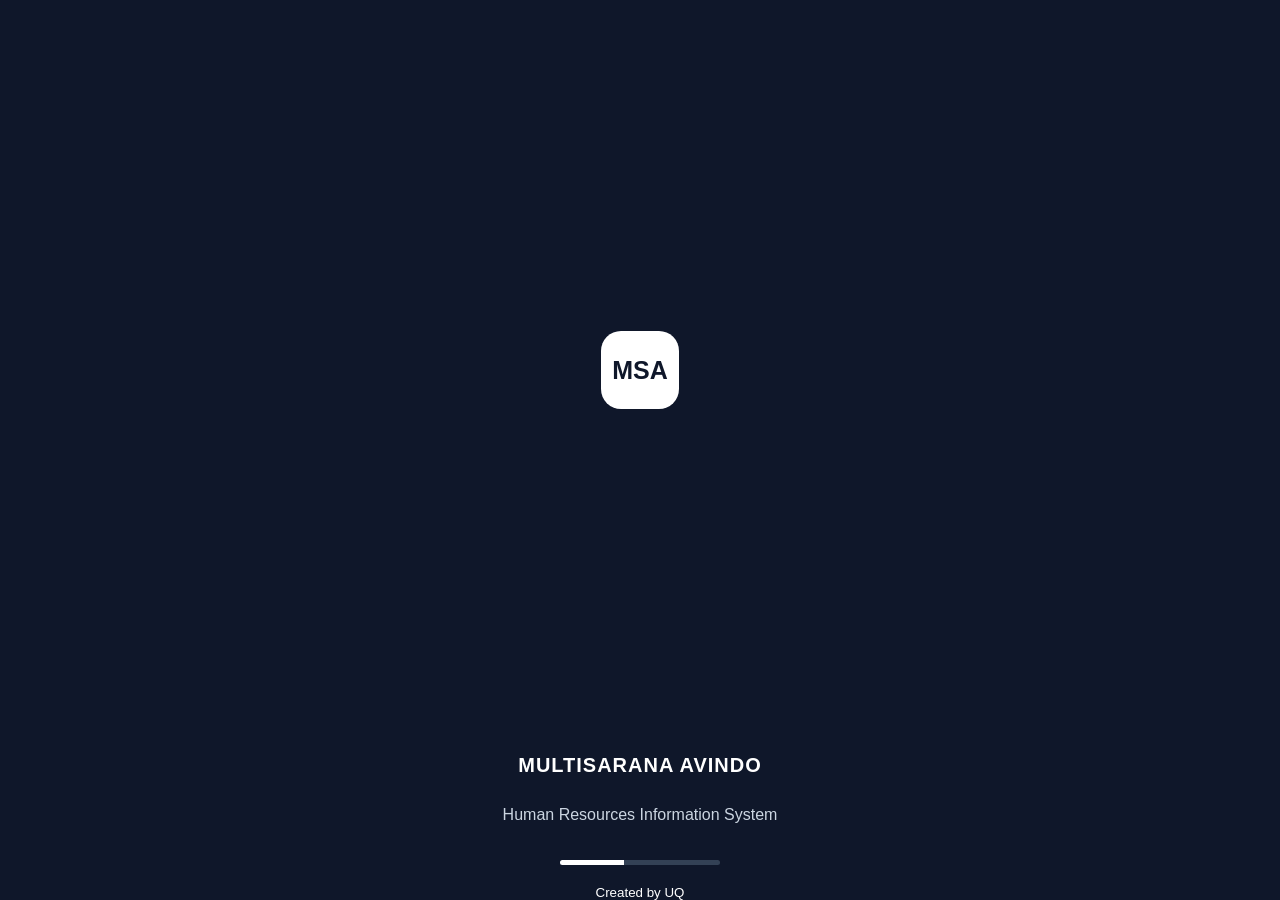
==== index.html @ 0563bf7d "Add files via upload" ====
<!doctype html>
<html lang="id">
<head>
  <meta charset="utf-8">
  <meta name="viewport" content="width=device-width,initial-scale=1">
  <meta name="theme-color" content="#0f172a">
  <meta name="description" content="MULTISARANA AVINDO HRIS">
  <link rel="manifest" href="manifest.json">
  <link rel="stylesheet" href="css/app.css">
  <title>MSA HRIS</title>
</head>
<body>
  <div id="app">
    <div class="splash">
      <div class="logo-mark">MSA</div>
      <h1>MULTISARANA AVINDO</h1>
      <p>Human Resources Information System</p>
      <div class="loader"></div>
      <small>Created by UQ</small>
    </div>
  </div>
  <script src="js/config.js"></script>
  <script src="js/api.js"></script>
  <script src="js/auth.js"></script>
  <script src="js/app.js"></script>
</body>
</html>
---- css/app.css ----
*{box-sizing:border-box}body{margin:0;font-family:Inter,Arial,sans-serif;background:#f1f5f9;color:#0f172a}button,input,select,textarea{font:inherit}.hidden{display:none!important}.splash,.login-page{min-height:100vh;display:flex;align-items:center;justify-content:center}.splash{flex-direction:column;background:#0f172a;color:#fff;text-align:center}.splash h1{font-size:20px;letter-spacing:1px}.splash p{color:#cbd5e1}.logo-mark{width:78px;height:78px;border-radius:20px;background:#fff;color:#0f172a;display:flex;align-items:center;justify-content:center;font-weight:900;font-size:25px;margin:auto}.logo-mark.small{width:42px;height:42px;border-radius:12px;font-size:13px}.loader{width:160px;height:5px;background:#334155;border-radius:99px;overflow:hidden;margin:20px}.loader:after{content:"";display:block;height:100%;width:40%;background:#fff;animation:load 1.1s infinite}@keyframes load{to{transform:translateX(250%)}}.login-page{background:linear-gradient(135deg,#0f172a,#1e293b)}.login-card{width:min(430px,92vw);background:#fff;padding:36px;border-radius:22px;box-shadow:0 20px 60px #0004;text-align:center}.login-card h1{font-size:20px;margin:14px 0 4px}.muted{color:#64748b}.login-card form{text-align:left;margin-top:26px}.login-card label{display:block;font-size:13px;font-weight:700;margin:14px 0 7px}.login-card input{width:100%;padding:13px;border:1px solid #cbd5e1;border-radius:10px;outline:none}.login-card input:focus{border-color:#0f172a}.btn{border:0;border-radius:10px;padding:12px 16px;cursor:pointer;font-weight:700}.btn.primary{background:#0f172a;color:#fff}.btn.full{width:100%;margin-top:20px}.btn.ghost{background:#e2e8f0;color:#0f172a}.message{min-height:20px;color:#b91c1c;margin-top:12px;font-size:13px}.status{margin-top:20px;font-size:12px;color:#64748b}.login-card footer{margin-top:28px;font-size:11px;color:#94a3b8}.app-shell{display:flex;min-height:100vh}.sidebar{width:250px;background:#0f172a;color:#fff;padding:20px;display:flex;flex-direction:column}.brand{display:flex;align-items:center;gap:12px;margin-bottom:35px}.brand strong{display:block}.brand small{color:#94a3b8}.sidebar nav{display:grid;gap:7px}.sidebar nav a{color:#cbd5e1;text-decoration:none;padding:12px;border-radius:10px}.sidebar nav a:hover,.sidebar nav a.active{background:#1e293b;color:#fff}.sidebar-bottom{margin-top:auto}.sidebar-bottom small{display:block;text-align:center;color:#64748b;margin-top:15px}.main{flex:1;min-width:0}.topbar{height:80px;background:#fff;border-bottom:1px solid #e2e8f0;display:flex;align-items:center;justify-content:space-between;padding:0 30px}.topbar h2{margin:0 0 4px}.status-pill{display:inline-block;font-size:11px;padding:4px 8px;border-radius:99px;background:#e2e8f0;color:#475569}.status-pill.online{background:#dcfce7;color:#166534}.status-pill.offline{background:#fee2e2;color:#991b1b}.page{padding:30px}.cards{display:grid;grid-template-columns:repeat(4,1fr);gap:18px}.stat{background:#fff;border-radius:16px;padding:22px;box-shadow:0 6px 25px #0f172a08}.stat span{display:block;color:#64748b;font-size:13px}.stat b{display:block;font-size:32px;margin-top:8px}.panel{background:#fff;border-radius:16px;padding:24px;margin-top:20px;box-shadow:0 6px 25px #0f172a08}.panel-head{display:flex;justify-content:space-between}.workflow{display:flex;align-items:center;justify-content:space-between;gap:10px;margin-top:20px}.workflow>div:not(.arrow){display:flex;flex-direction:column;align-items:center;text-align:center;gap:5px}.workflow span{width:42px;height:42px;border-radius:50%;background:#0f172a;color:#fff;display:flex;align-items:center;justify-content:center;font-weight:800}.workflow small{color:#64748b}.arrow{font-size:28px;color:#94a3b8}@media(max-width:900px){.cards{grid-template-columns:repeat(2,1fr)}.sidebar{width:210px}}@media(max-width:650px){.app-shell{display:block}.sidebar{width:100%;height:auto}.sidebar nav{grid-template-columns:repeat(3,1fr)}.sidebar-bottom{display:none}.topbar{padding:15px 18px}.page{padding:18px}.cards{grid-template-columns:1fr 1fr}.workflow{overflow:auto;justify-content:flex-start}.workflow .arrow{display:none}.workflow>div:not(.arrow){min-width:110px}.stat b{font-size:25px}}
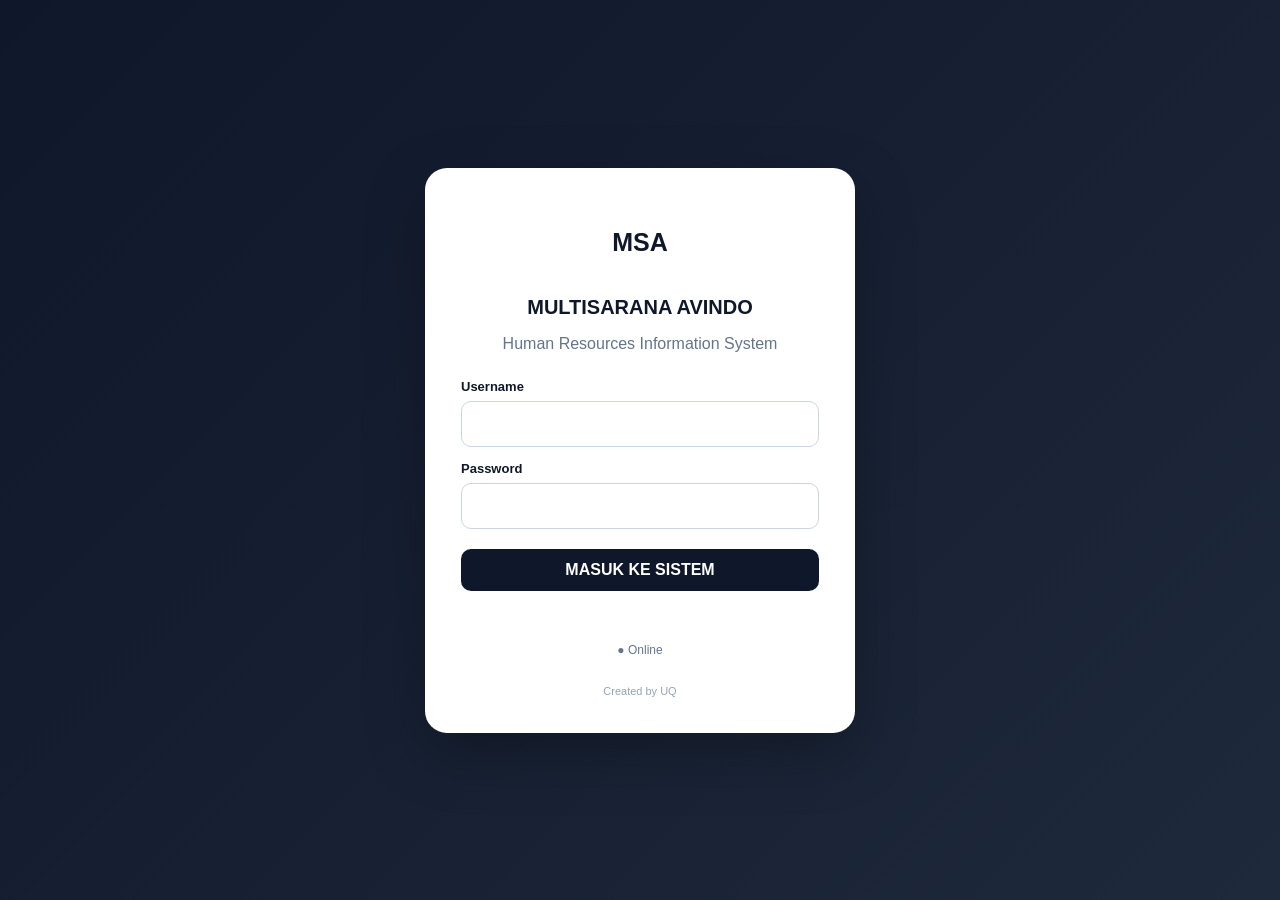
==== commit e275e111: "Update index.html" ====
--- a/index.html
+++ b/index.html
@@ -5,6 +5,7 @@
   <meta name="viewport" content="width=device-width,initial-scale=1">
   <meta name="theme-color" content="#0f172a">
   <meta name="description" content="MULTISARANA AVINDO HRIS">
+  <link rel="icon" href="data:,">
   <link rel="manifest" href="manifest.json">
   <link rel="stylesheet" href="css/app.css">
   <title>MSA HRIS</title>
@@ -16,12 +17,37 @@
       <h1>MULTISARANA AVINDO</h1>
       <p>Human Resources Information System</p>
       <div class="loader"></div>
+      <small id="splashStatus">Memeriksa sesi...</small>
       <small>Created by UQ</small>
     </div>
   </div>
+
   <script src="js/config.js"></script>
-  <script src="js/api.js"></script>
   <script src="js/auth.js"></script>
-  <script src="js/app.js"></script>
+  <script>
+    if ('serviceWorker' in navigator) {
+      navigator.serviceWorker.register('sw.js').catch(console.error);
+    }
+
+    (function routeEntry() {
+      const statusEl = document.getElementById('splashStatus');
+      try {
+        const session = typeof getSession === 'function' ? getSession() : null;
+        const target = session && session.token ? 'dashboard.html' : 'login.html';
+        if (statusEl) {
+          statusEl.textContent = session && session.token
+            ? 'Mengalihkan ke Dashboard...'
+            : 'Mengalihkan ke halaman Login...';
+        }
+        location.replace(target);
+      } catch (err) {
+        console.error(err);
+        if (statusEl) {
+          statusEl.textContent = 'Mengalihkan ke halaman Login...';
+        }
+        location.replace('login.html');
+      }
+    })();
+  </script>
 </body>
 </html>
--- a/css/app.css
+++ b/css/app.css
@@ -1 +1,3 @@
 *{box-sizing:border-box}body{margin:0;font-family:Inter,Arial,sans-serif;background:#f1f5f9;color:#0f172a}button,input,select,textarea{font:inherit}.hidden{display:none!important}.splash,.login-page{min-height:100vh;display:flex;align-items:center;justify-content:center}.splash{flex-direction:column;background:#0f172a;color:#fff;text-align:center}.splash h1{font-size:20px;letter-spacing:1px}.splash p{color:#cbd5e1}.logo-mark{width:78px;height:78px;border-radius:20px;background:#fff;color:#0f172a;display:flex;align-items:center;justify-content:center;font-weight:900;font-size:25px;margin:auto}.logo-mark.small{width:42px;height:42px;border-radius:12px;font-size:13px}.loader{width:160px;height:5px;background:#334155;border-radius:99px;overflow:hidden;margin:20px}.loader:after{content:"";display:block;height:100%;width:40%;background:#fff;animation:load 1.1s infinite}@keyframes load{to{transform:translateX(250%)}}.login-page{background:linear-gradient(135deg,#0f172a,#1e293b)}.login-card{width:min(430px,92vw);background:#fff;padding:36px;border-radius:22px;box-shadow:0 20px 60px #0004;text-align:center}.login-card h1{font-size:20px;margin:14px 0 4px}.muted{color:#64748b}.login-card form{text-align:left;margin-top:26px}.login-card label{display:block;font-size:13px;font-weight:700;margin:14px 0 7px}.login-card input{width:100%;padding:13px;border:1px solid #cbd5e1;border-radius:10px;outline:none}.login-card input:focus{border-color:#0f172a}.btn{border:0;border-radius:10px;padding:12px 16px;cursor:pointer;font-weight:700}.btn.primary{background:#0f172a;color:#fff}.btn.full{width:100%;margin-top:20px}.btn.ghost{background:#e2e8f0;color:#0f172a}.message{min-height:20px;color:#b91c1c;margin-top:12px;font-size:13px}.status{margin-top:20px;font-size:12px;color:#64748b}.login-card footer{margin-top:28px;font-size:11px;color:#94a3b8}.app-shell{display:flex;min-height:100vh}.sidebar{width:250px;background:#0f172a;color:#fff;padding:20px;display:flex;flex-direction:column}.brand{display:flex;align-items:center;gap:12px;margin-bottom:35px}.brand strong{display:block}.brand small{color:#94a3b8}.sidebar nav{display:grid;gap:7px}.sidebar nav a{color:#cbd5e1;text-decoration:none;padding:12px;border-radius:10px}.sidebar nav a:hover,.sidebar nav a.active{background:#1e293b;color:#fff}.sidebar-bottom{margin-top:auto}.sidebar-bottom small{display:block;text-align:center;color:#64748b;margin-top:15px}.main{flex:1;min-width:0}.topbar{height:80px;background:#fff;border-bottom:1px solid #e2e8f0;display:flex;align-items:center;justify-content:space-between;padding:0 30px}.topbar h2{margin:0 0 4px}.status-pill{display:inline-block;font-size:11px;padding:4px 8px;border-radius:99px;background:#e2e8f0;color:#475569}.status-pill.online{background:#dcfce7;color:#166534}.status-pill.offline{background:#fee2e2;color:#991b1b}.page{padding:30px}.cards{display:grid;grid-template-columns:repeat(4,1fr);gap:18px}.stat{background:#fff;border-radius:16px;padding:22px;box-shadow:0 6px 25px #0f172a08}.stat span{display:block;color:#64748b;font-size:13px}.stat b{display:block;font-size:32px;margin-top:8px}.panel{background:#fff;border-radius:16px;padding:24px;margin-top:20px;box-shadow:0 6px 25px #0f172a08}.panel-head{display:flex;justify-content:space-between}.workflow{display:flex;align-items:center;justify-content:space-between;gap:10px;margin-top:20px}.workflow>div:not(.arrow){display:flex;flex-direction:column;align-items:center;text-align:center;gap:5px}.workflow span{width:42px;height:42px;border-radius:50%;background:#0f172a;color:#fff;display:flex;align-items:center;justify-content:center;font-weight:800}.workflow small{color:#64748b}.arrow{font-size:28px;color:#94a3b8}@media(max-width:900px){.cards{grid-template-columns:repeat(2,1fr)}.sidebar{width:210px}}@media(max-width:650px){.app-shell{display:block}.sidebar{width:100%;height:auto}.sidebar nav{grid-template-columns:repeat(3,1fr)}.sidebar-bottom{display:none}.topbar{padding:15px 18px}.page{padding:18px}.cards{grid-template-columns:1fr 1fr}.workflow{overflow:auto;justify-content:flex-start}.workflow .arrow{display:none}.workflow>div:not(.arrow){min-width:110px}.stat b{font-size:25px}}
+
+.toolbar{display:flex;align-items:center;justify-content:space-between;gap:15px;margin-bottom:15px}.toolbar input,.field input,.field select,.field textarea{border:1px solid #cbd5e1;border-radius:9px;padding:10px 12px;width:100%}.field{display:block;margin:10px 0}.field span{display:block;font-size:12px;font-weight:800;margin-bottom:5px;color:#475569}.form-grid{display:grid;grid-template-columns:1fr 1fr;gap:4px 14px}.modal-actions{display:flex;justify-content:flex-end;gap:10px;margin-top:18px}.table-wrap{overflow:auto}.table-wrap table{width:100%;border-collapse:collapse;min-width:700px}.table-wrap th,.table-wrap td{padding:12px;border-bottom:1px solid #e2e8f0;text-align:left;font-size:13px}.table-wrap th{font-size:11px;color:#64748b;text-transform:uppercase}.badge{display:inline-block;padding:5px 8px;border-radius:99px;font-size:11px;font-weight:800}.badge.green{background:#dcfce7;color:#166534}.badge.amber{background:#fef3c7;color:#92400e}.badge.blue{background:#dbeafe;color:#1d4ed8}.badge.red{background:#fee2e2;color:#991b1b}.badge.gray{background:#e2e8f0;color:#475569}.workflow{display:flex;align-items:center;justify-content:space-between;gap:10px;margin-top:20px}.workflow>div:not(.arrow){display:flex;flex-direction:column;align-items:center;text-align:center;gap:5px}.workflow span{width:42px;height:42px;border-radius:50%;background:#0f172a;color:#fff;display:flex;align-items:center;justify-content:center;font-weight:800}.workflow small{color:#64748b}.arrow{font-size:28px;color:#94a3b8}.modal{position:fixed;inset:0;background:#0f172a88;display:flex;align-items:center;justify-content:center;padding:20px;z-index:20}.modal-card{background:#fff;width:min(760px,96vw);max-height:90vh;overflow:auto;border-radius:16px;padding:22px}.modal-head{display:flex;align-items:center;justify-content:space-between}.icon-btn{border:0;background:transparent;font-size:28px;cursor:pointer}.detail-grid{display:grid;grid-template-columns:1fr 1fr;gap:12px;background:#f8fafc;padding:15px;border-radius:12px}.detail-grid span{display:block;color:#64748b;font-size:11px}.detail-grid b{display:block;margin-top:4px}.info-box{background:#eff6ff;border:1px solid #bfdbfe;color:#1e40af;border-radius:10px;padding:10px;margin-top:12px;font-size:12px}.toast{position:fixed;right:20px;bottom:20px;background:#0f172a;color:#fff;padding:12px 16px;border-radius:10px;opacity:0;z-index:30}.toast.show{opacity:1}.toast.error{background:#991b1b}@media(max-width:650px){.form-grid,.detail-grid{grid-template-columns:1fr}.toolbar{flex-direction:column;align-items:stretch}.workflow{overflow:auto;justify-content:flex-start}.workflow .arrow{display:none}.workflow>div:not(.arrow){min-width:120px}}
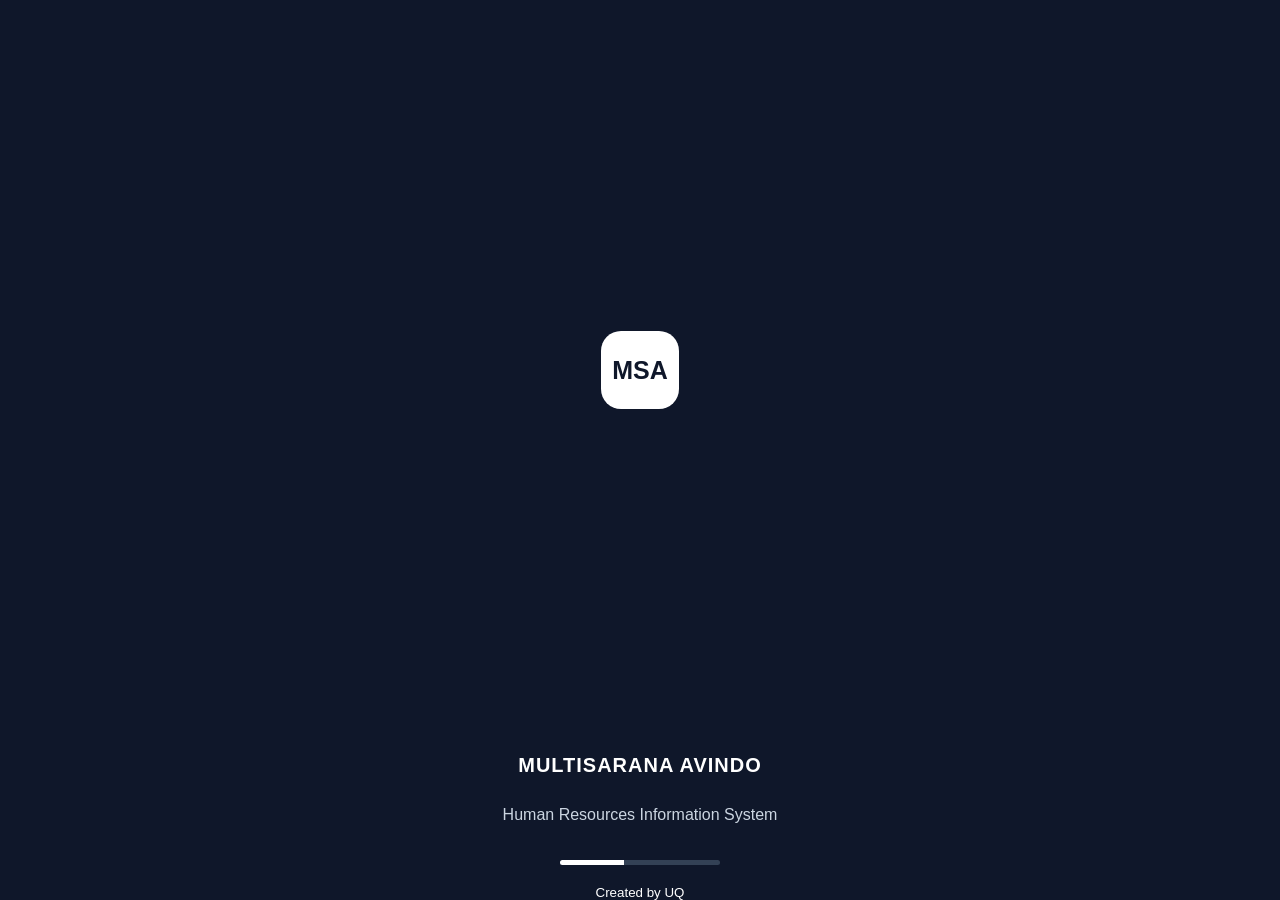
==== commit fdbec1ee: "Add files via upload" ====
--- a/index.html
+++ b/index.html
@@ -5,7 +5,6 @@
   <meta name="viewport" content="width=device-width,initial-scale=1">
   <meta name="theme-color" content="#0f172a">
   <meta name="description" content="MULTISARANA AVINDO HRIS">
-  <link rel="icon" href="data:,">
   <link rel="manifest" href="manifest.json">
   <link rel="stylesheet" href="css/app.css">
   <title>MSA HRIS</title>
@@ -17,37 +16,12 @@
       <h1>MULTISARANA AVINDO</h1>
       <p>Human Resources Information System</p>
       <div class="loader"></div>
-      <small id="splashStatus">Memeriksa sesi...</small>
       <small>Created by UQ</small>
     </div>
   </div>
-
   <script src="js/config.js"></script>
+  <script src="js/api.js"></script>
   <script src="js/auth.js"></script>
-  <script>
-    if ('serviceWorker' in navigator) {
-      navigator.serviceWorker.register('sw.js').catch(console.error);
-    }
-
-    (function routeEntry() {
-      const statusEl = document.getElementById('splashStatus');
-      try {
-        const session = typeof getSession === 'function' ? getSession() : null;
-        const target = session && session.token ? 'dashboard.html' : 'login.html';
-        if (statusEl) {
-          statusEl.textContent = session && session.token
-            ? 'Mengalihkan ke Dashboard...'
-            : 'Mengalihkan ke halaman Login...';
-        }
-        location.replace(target);
-      } catch (err) {
-        console.error(err);
-        if (statusEl) {
-          statusEl.textContent = 'Mengalihkan ke halaman Login...';
-        }
-        location.replace('login.html');
-      }
-    })();
-  </script>
+  <script src="js/app.js"></script>
 </body>
 </html>
--- a/css/app.css
+++ b/css/app.css
@@ -1,3 +1,5 @@
 *{box-sizing:border-box}body{margin:0;font-family:Inter,Arial,sans-serif;background:#f1f5f9;color:#0f172a}button,input,select,textarea{font:inherit}.hidden{display:none!important}.splash,.login-page{min-height:100vh;display:flex;align-items:center;justify-content:center}.splash{flex-direction:column;background:#0f172a;color:#fff;text-align:center}.splash h1{font-size:20px;letter-spacing:1px}.splash p{color:#cbd5e1}.logo-mark{width:78px;height:78px;border-radius:20px;background:#fff;color:#0f172a;display:flex;align-items:center;justify-content:center;font-weight:900;font-size:25px;margin:auto}.logo-mark.small{width:42px;height:42px;border-radius:12px;font-size:13px}.loader{width:160px;height:5px;background:#334155;border-radius:99px;overflow:hidden;margin:20px}.loader:after{content:"";display:block;height:100%;width:40%;background:#fff;animation:load 1.1s infinite}@keyframes load{to{transform:translateX(250%)}}.login-page{background:linear-gradient(135deg,#0f172a,#1e293b)}.login-card{width:min(430px,92vw);background:#fff;padding:36px;border-radius:22px;box-shadow:0 20px 60px #0004;text-align:center}.login-card h1{font-size:20px;margin:14px 0 4px}.muted{color:#64748b}.login-card form{text-align:left;margin-top:26px}.login-card label{display:block;font-size:13px;font-weight:700;margin:14px 0 7px}.login-card input{width:100%;padding:13px;border:1px solid #cbd5e1;border-radius:10px;outline:none}.login-card input:focus{border-color:#0f172a}.btn{border:0;border-radius:10px;padding:12px 16px;cursor:pointer;font-weight:700}.btn.primary{background:#0f172a;color:#fff}.btn.full{width:100%;margin-top:20px}.btn.ghost{background:#e2e8f0;color:#0f172a}.message{min-height:20px;color:#b91c1c;margin-top:12px;font-size:13px}.status{margin-top:20px;font-size:12px;color:#64748b}.login-card footer{margin-top:28px;font-size:11px;color:#94a3b8}.app-shell{display:flex;min-height:100vh}.sidebar{width:250px;background:#0f172a;color:#fff;padding:20px;display:flex;flex-direction:column}.brand{display:flex;align-items:center;gap:12px;margin-bottom:35px}.brand strong{display:block}.brand small{color:#94a3b8}.sidebar nav{display:grid;gap:7px}.sidebar nav a{color:#cbd5e1;text-decoration:none;padding:12px;border-radius:10px}.sidebar nav a:hover,.sidebar nav a.active{background:#1e293b;color:#fff}.sidebar-bottom{margin-top:auto}.sidebar-bottom small{display:block;text-align:center;color:#64748b;margin-top:15px}.main{flex:1;min-width:0}.topbar{height:80px;background:#fff;border-bottom:1px solid #e2e8f0;display:flex;align-items:center;justify-content:space-between;padding:0 30px}.topbar h2{margin:0 0 4px}.status-pill{display:inline-block;font-size:11px;padding:4px 8px;border-radius:99px;background:#e2e8f0;color:#475569}.status-pill.online{background:#dcfce7;color:#166534}.status-pill.offline{background:#fee2e2;color:#991b1b}.page{padding:30px}.cards{display:grid;grid-template-columns:repeat(4,1fr);gap:18px}.stat{background:#fff;border-radius:16px;padding:22px;box-shadow:0 6px 25px #0f172a08}.stat span{display:block;color:#64748b;font-size:13px}.stat b{display:block;font-size:32px;margin-top:8px}.panel{background:#fff;border-radius:16px;padding:24px;margin-top:20px;box-shadow:0 6px 25px #0f172a08}.panel-head{display:flex;justify-content:space-between}.workflow{display:flex;align-items:center;justify-content:space-between;gap:10px;margin-top:20px}.workflow>div:not(.arrow){display:flex;flex-direction:column;align-items:center;text-align:center;gap:5px}.workflow span{width:42px;height:42px;border-radius:50%;background:#0f172a;color:#fff;display:flex;align-items:center;justify-content:center;font-weight:800}.workflow small{color:#64748b}.arrow{font-size:28px;color:#94a3b8}@media(max-width:900px){.cards{grid-template-columns:repeat(2,1fr)}.sidebar{width:210px}}@media(max-width:650px){.app-shell{display:block}.sidebar{width:100%;height:auto}.sidebar nav{grid-template-columns:repeat(3,1fr)}.sidebar-bottom{display:none}.topbar{padding:15px 18px}.page{padding:18px}.cards{grid-template-columns:1fr 1fr}.workflow{overflow:auto;justify-content:flex-start}.workflow .arrow{display:none}.workflow>div:not(.arrow){min-width:110px}.stat b{font-size:25px}}
 
-.toolbar{display:flex;align-items:center;justify-content:space-between;gap:15px;margin-bottom:15px}.toolbar input,.field input,.field select,.field textarea{border:1px solid #cbd5e1;border-radius:9px;padding:10px 12px;width:100%}.field{display:block;margin:10px 0}.field span{display:block;font-size:12px;font-weight:800;margin-bottom:5px;color:#475569}.form-grid{display:grid;grid-template-columns:1fr 1fr;gap:4px 14px}.modal-actions{display:flex;justify-content:flex-end;gap:10px;margin-top:18px}.table-wrap{overflow:auto}.table-wrap table{width:100%;border-collapse:collapse;min-width:700px}.table-wrap th,.table-wrap td{padding:12px;border-bottom:1px solid #e2e8f0;text-align:left;font-size:13px}.table-wrap th{font-size:11px;color:#64748b;text-transform:uppercase}.badge{display:inline-block;padding:5px 8px;border-radius:99px;font-size:11px;font-weight:800}.badge.green{background:#dcfce7;color:#166534}.badge.amber{background:#fef3c7;color:#92400e}.badge.blue{background:#dbeafe;color:#1d4ed8}.badge.red{background:#fee2e2;color:#991b1b}.badge.gray{background:#e2e8f0;color:#475569}.workflow{display:flex;align-items:center;justify-content:space-between;gap:10px;margin-top:20px}.workflow>div:not(.arrow){display:flex;flex-direction:column;align-items:center;text-align:center;gap:5px}.workflow span{width:42px;height:42px;border-radius:50%;background:#0f172a;color:#fff;display:flex;align-items:center;justify-content:center;font-weight:800}.workflow small{color:#64748b}.arrow{font-size:28px;color:#94a3b8}.modal{position:fixed;inset:0;background:#0f172a88;display:flex;align-items:center;justify-content:center;padding:20px;z-index:20}.modal-card{background:#fff;width:min(760px,96vw);max-height:90vh;overflow:auto;border-radius:16px;padding:22px}.modal-head{display:flex;align-items:center;justify-content:space-between}.icon-btn{border:0;background:transparent;font-size:28px;cursor:pointer}.detail-grid{display:grid;grid-template-columns:1fr 1fr;gap:12px;background:#f8fafc;padding:15px;border-radius:12px}.detail-grid span{display:block;color:#64748b;font-size:11px}.detail-grid b{display:block;margin-top:4px}.info-box{background:#eff6ff;border:1px solid #bfdbfe;color:#1e40af;border-radius:10px;padding:10px;margin-top:12px;font-size:12px}.toast{position:fixed;right:20px;bottom:20px;background:#0f172a;color:#fff;padding:12px 16px;border-radius:10px;opacity:0;z-index:30}.toast.show{opacity:1}.toast.error{background:#991b1b}@media(max-width:650px){.form-grid,.detail-grid{grid-template-columns:1fr}.toolbar{flex-direction:column;align-items:stretch}.workflow{overflow:auto;justify-content:flex-start}.workflow .arrow{display:none}.workflow>div:not(.arrow){min-width:120px}}+.toolbar{display:flex;align-items:center;justify-content:space-between;gap:15px;margin-bottom:15px}.toolbar input,.field input,.field select,.field textarea{border:1px solid #cbd5e1;border-radius:9px;padding:10px 12px;width:100%}.field{display:block;margin:10px 0}.field span{display:block;font-size:12px;font-weight:800;margin-bottom:5px;color:#475569}.form-grid{display:grid;grid-template-columns:1fr 1fr;gap:4px 14px}.modal-actions{display:flex;justify-content:flex-end;gap:10px;margin-top:18px}.table-wrap{overflow:auto}.table-wrap table{width:100%;border-collapse:collapse;min-width:700px}.table-wrap th,.table-wrap td{padding:12px;border-bottom:1px solid #e2e8f0;text-align:left;font-size:13px}.table-wrap th{font-size:11px;color:#64748b;text-transform:uppercase}.badge{display:inline-block;padding:5px 8px;border-radius:99px;font-size:11px;font-weight:800}.badge.green{background:#dcfce7;color:#166534}.badge.amber{background:#fef3c7;color:#92400e}.badge.blue{background:#dbeafe;color:#1d4ed8}.badge.red{background:#fee2e2;color:#991b1b}.badge.gray{background:#e2e8f0;color:#475569}.workflow{display:flex;align-items:center;justify-content:space-between;gap:10px;margin-top:20px}.workflow>div:not(.arrow){display:flex;flex-direction:column;align-items:center;text-align:center;gap:5px}.workflow span{width:42px;height:42px;border-radius:50%;background:#0f172a;color:#fff;display:flex;align-items:center;justify-content:center;font-weight:800}.workflow small{color:#64748b}.arrow{font-size:28px;color:#94a3b8}.modal{position:fixed;inset:0;background:#0f172a88;display:flex;align-items:center;justify-content:center;padding:20px;z-index:20}.modal-card{background:#fff;width:min(760px,96vw);max-height:90vh;overflow:auto;border-radius:16px;padding:22px}.modal-head{display:flex;align-items:center;justify-content:space-between}.icon-btn{border:0;background:transparent;font-size:28px;cursor:pointer}.detail-grid{display:grid;grid-template-columns:1fr 1fr;gap:12px;background:#f8fafc;padding:15px;border-radius:12px}.detail-grid span{display:block;color:#64748b;font-size:11px}.detail-grid b{display:block;margin-top:4px}.info-box{background:#eff6ff;border:1px solid #bfdbfe;color:#1e40af;border-radius:10px;padding:10px;margin-top:12px;font-size:12px}.toast{position:fixed;right:20px;bottom:20px;background:#0f172a;color:#fff;padding:12px 16px;border-radius:10px;opacity:0;z-index:30}.toast.show{opacity:1}.toast.error{background:#991b1b}@media(max-width:650px){.form-grid,.detail-grid{grid-template-columns:1fr}.toolbar{flex-direction:column;align-items:stretch}.workflow{overflow:auto;justify-content:flex-start}.workflow .arrow{display:none}.workflow>div:not(.arrow){min-width:120px}}
+.full-span{grid-column:1/-1}.btn.danger{background:#991b1b;color:#fff}.btn.tiny{padding:7px 10px;font-size:11px}.panel-head{display:flex;justify-content:space-between;gap:10px}.table-wrap select{border:1px solid #cbd5e1;border-radius:8px;padding:7px 9px}.table-wrap a{text-decoration:none;display:inline-block}.status-pill.online{background:#dcfce7;color:#166534}.status-pill.offline{background:#fee2e2;color:#991b1b}
+@media(max-width:650px){.full-span{grid-column:auto}}
